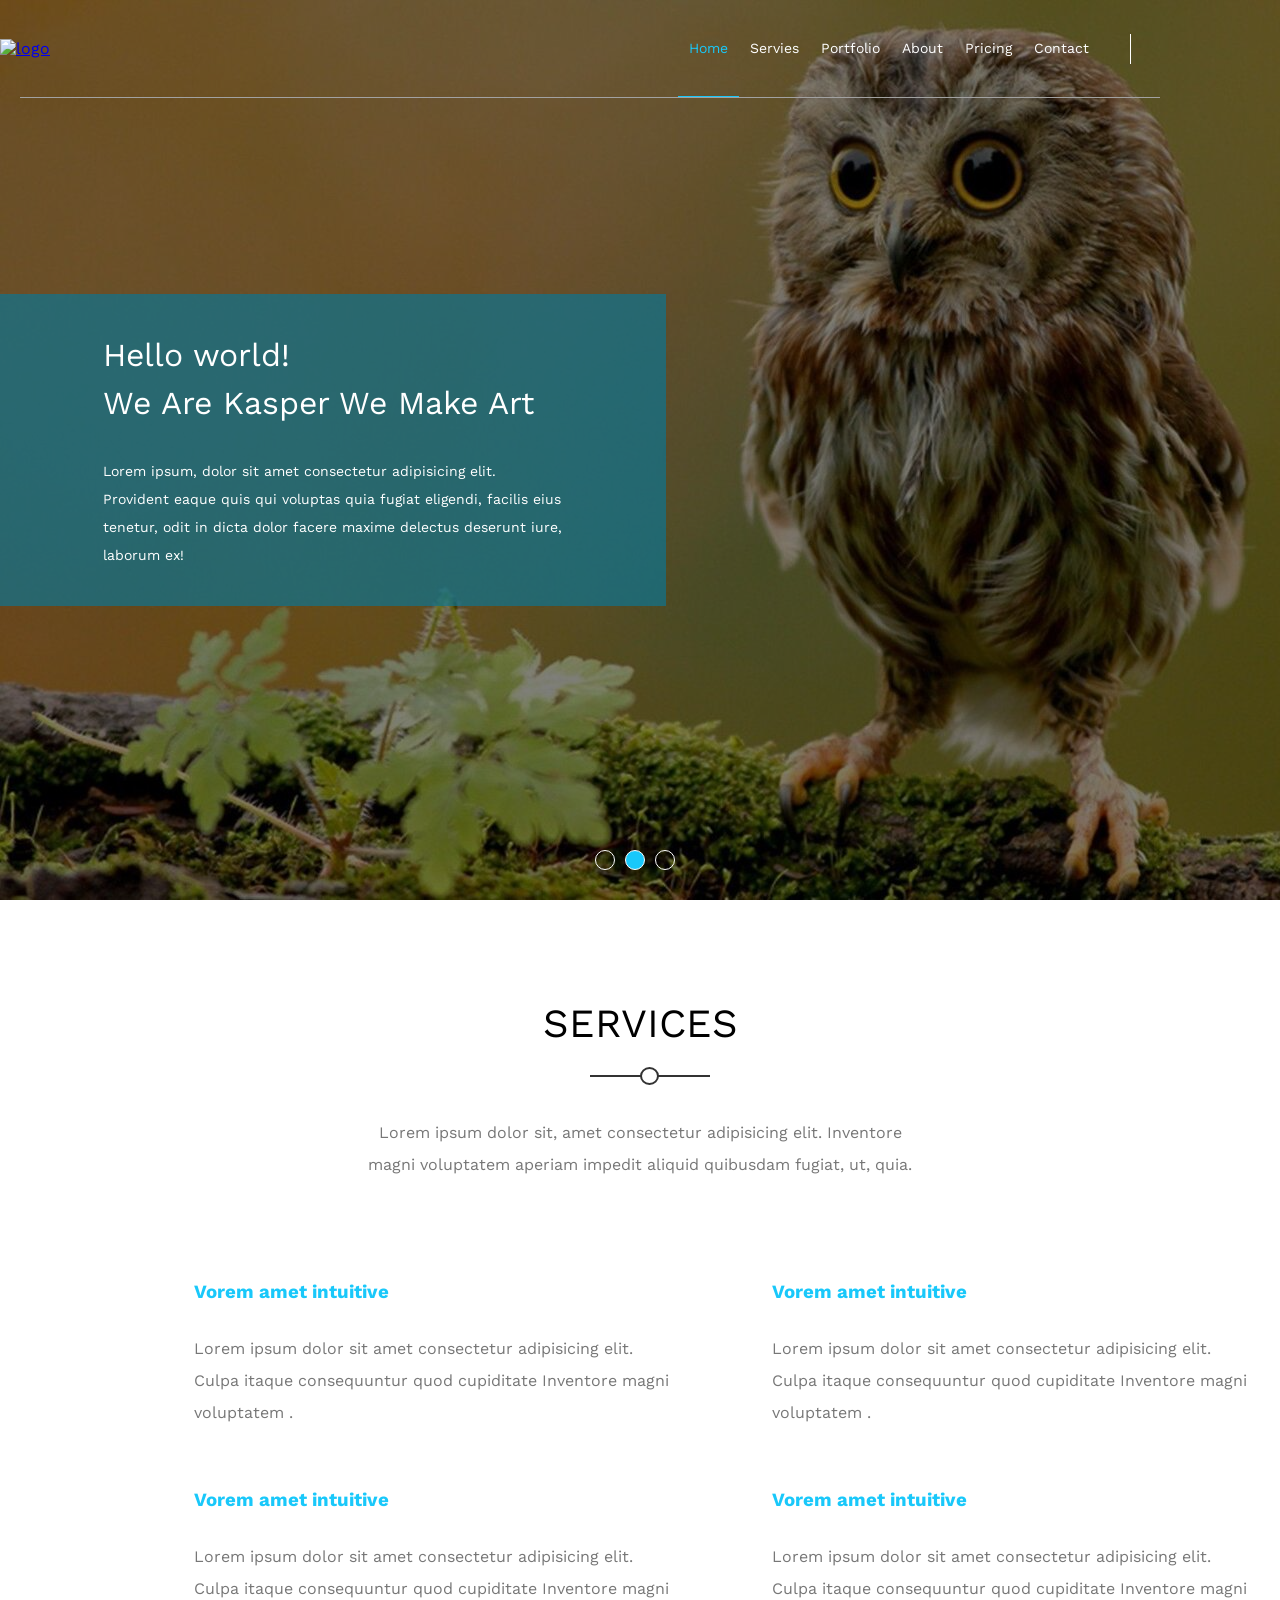
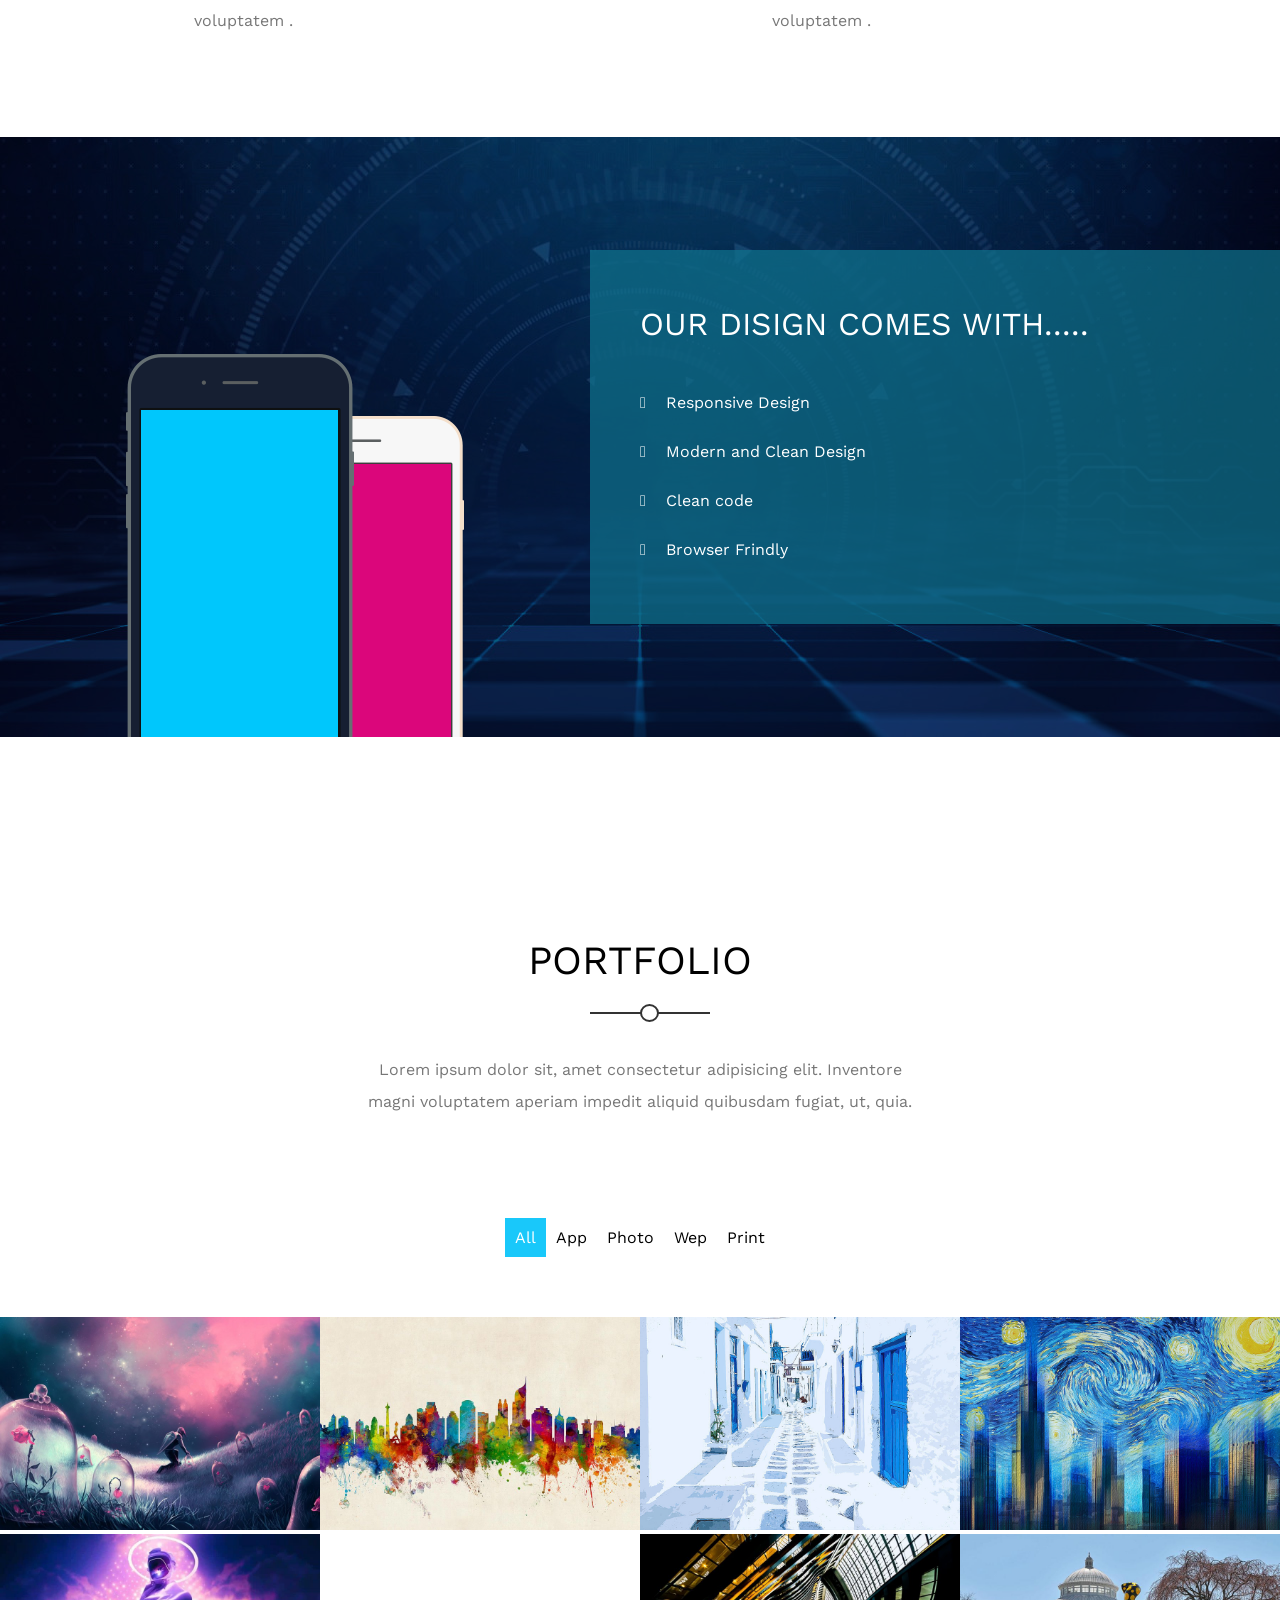
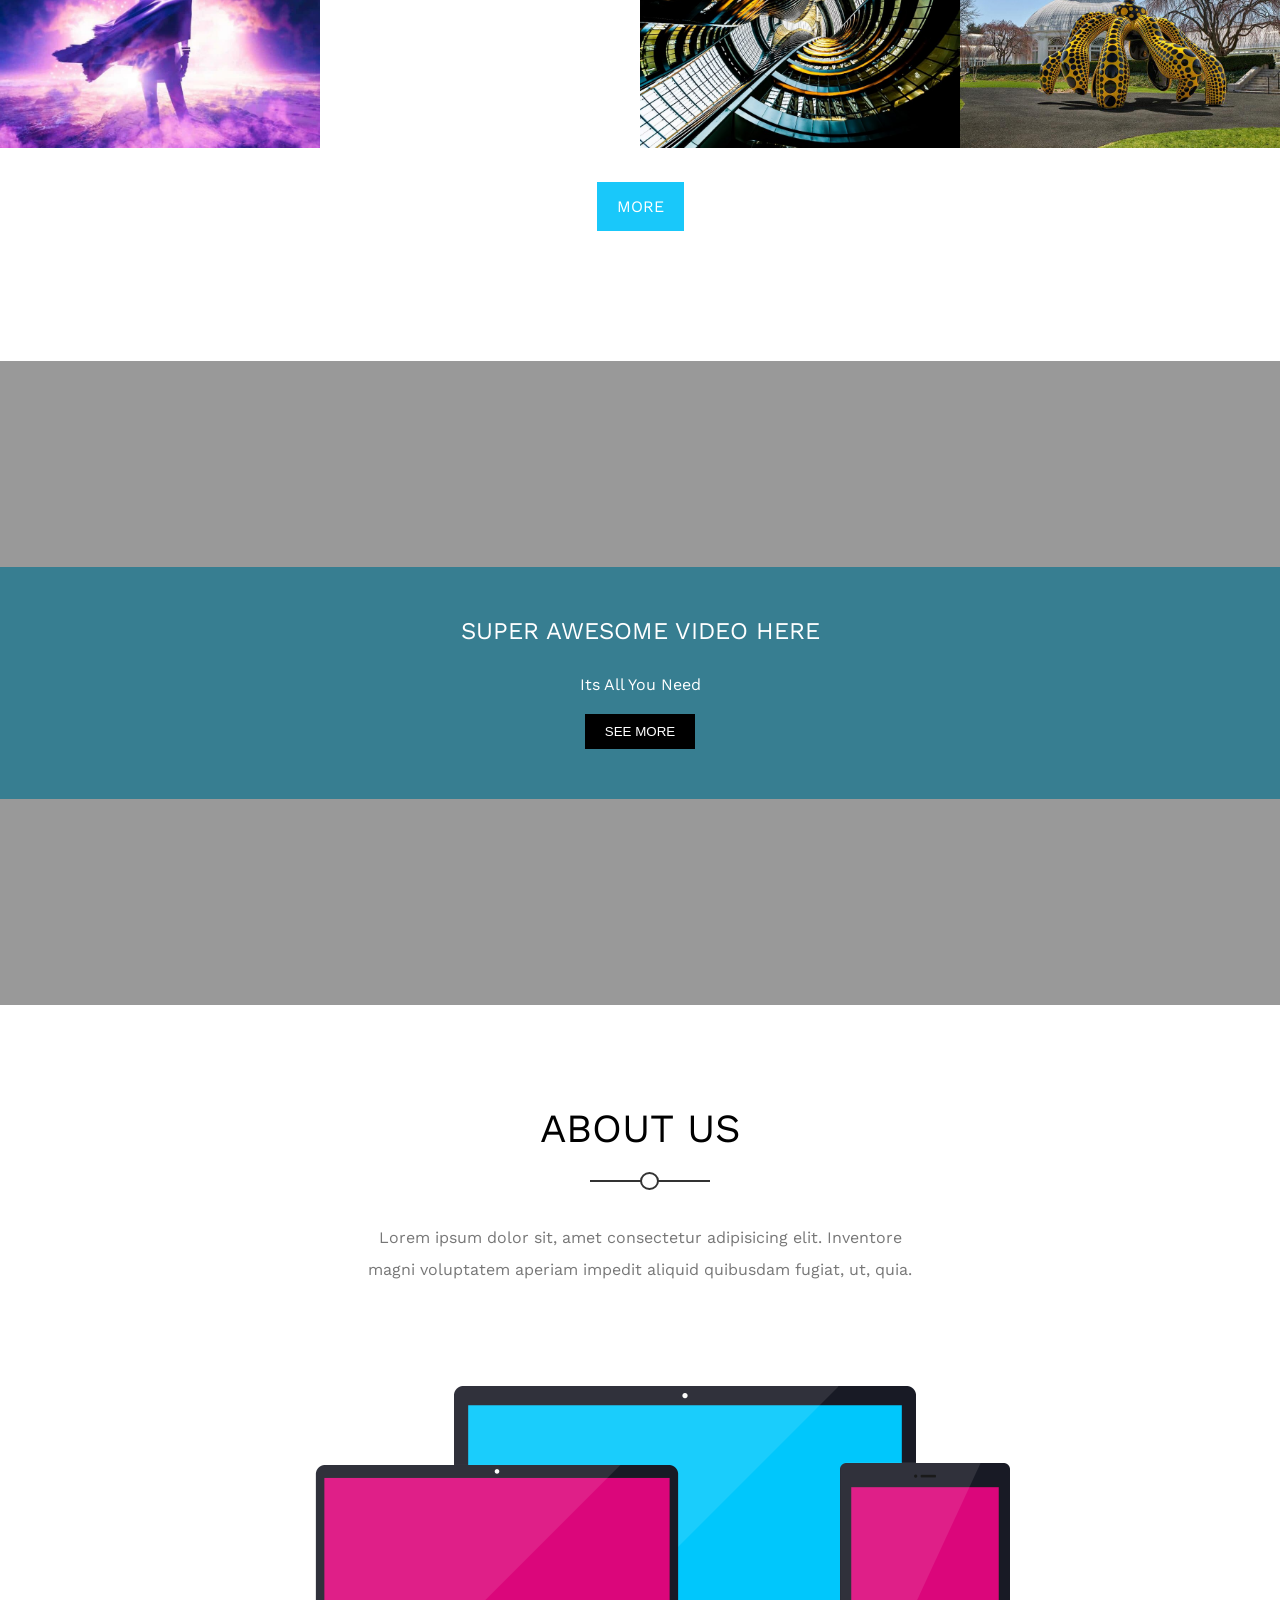
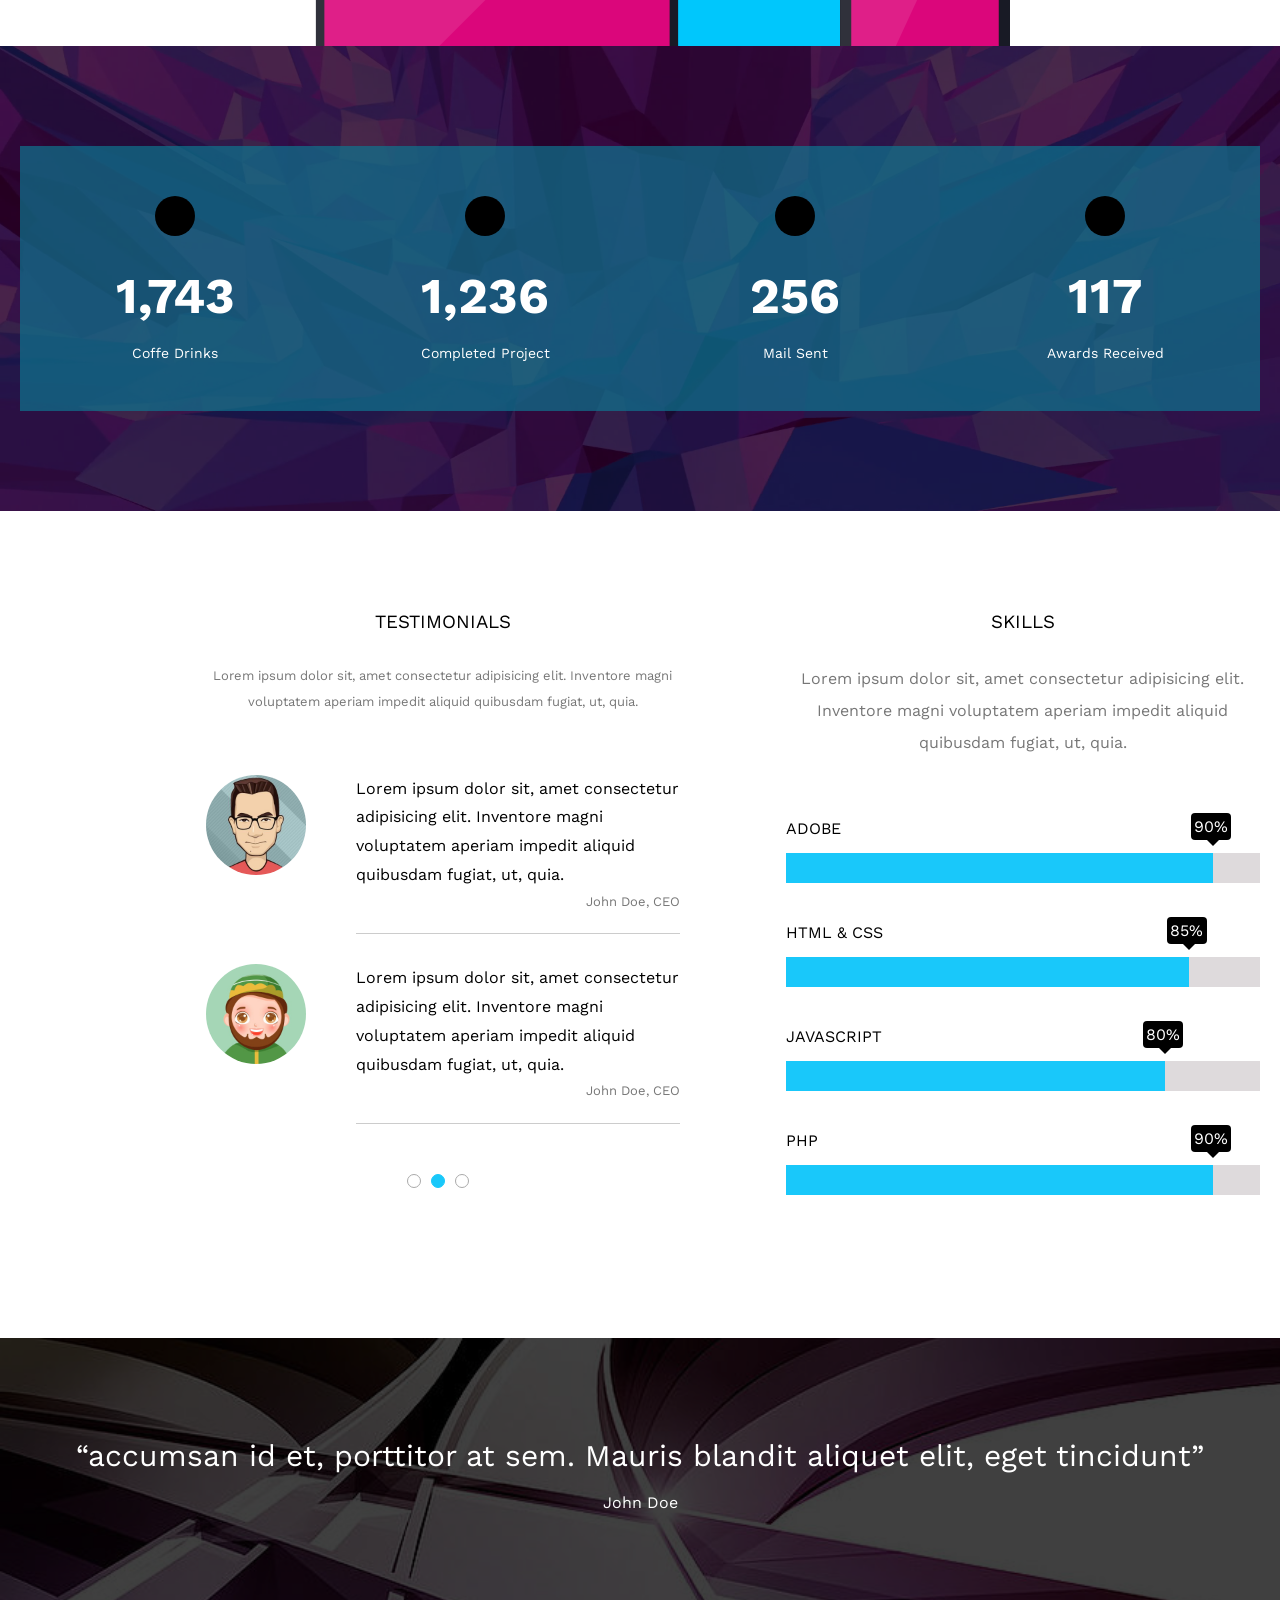
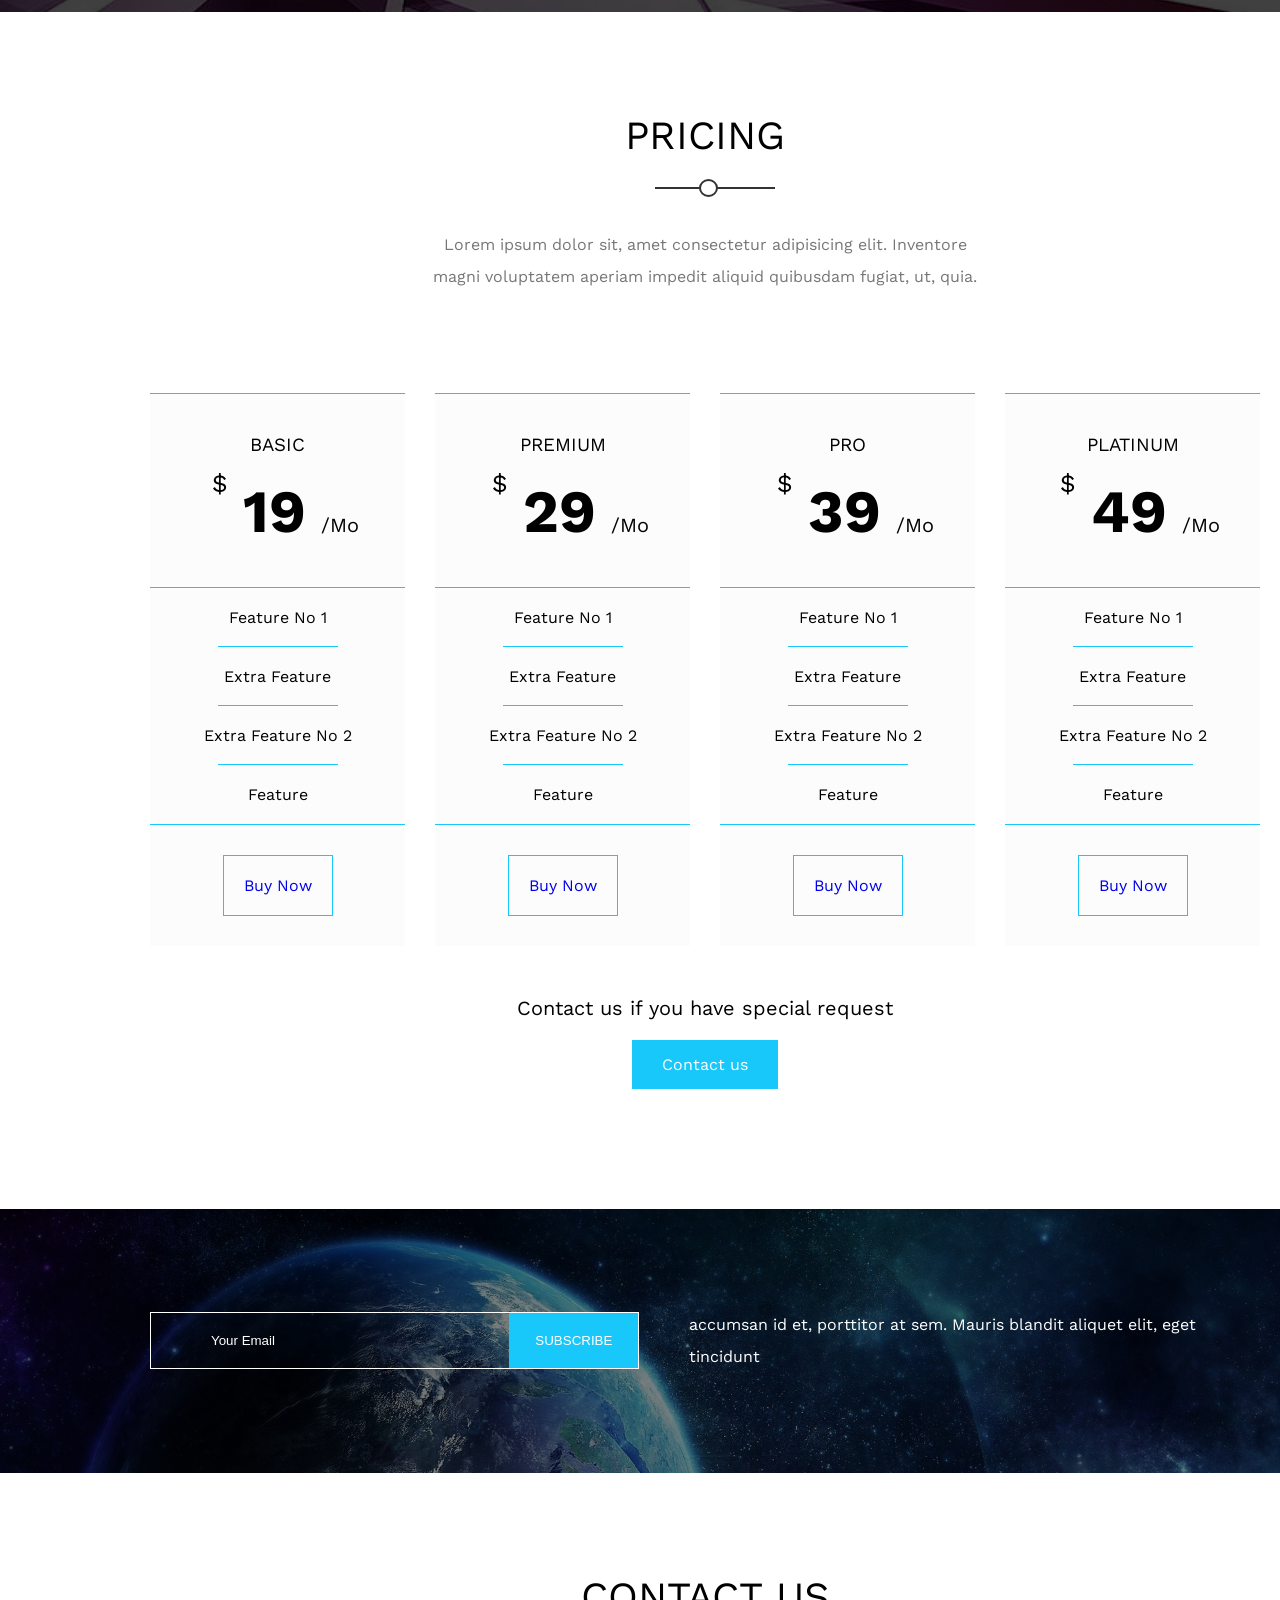
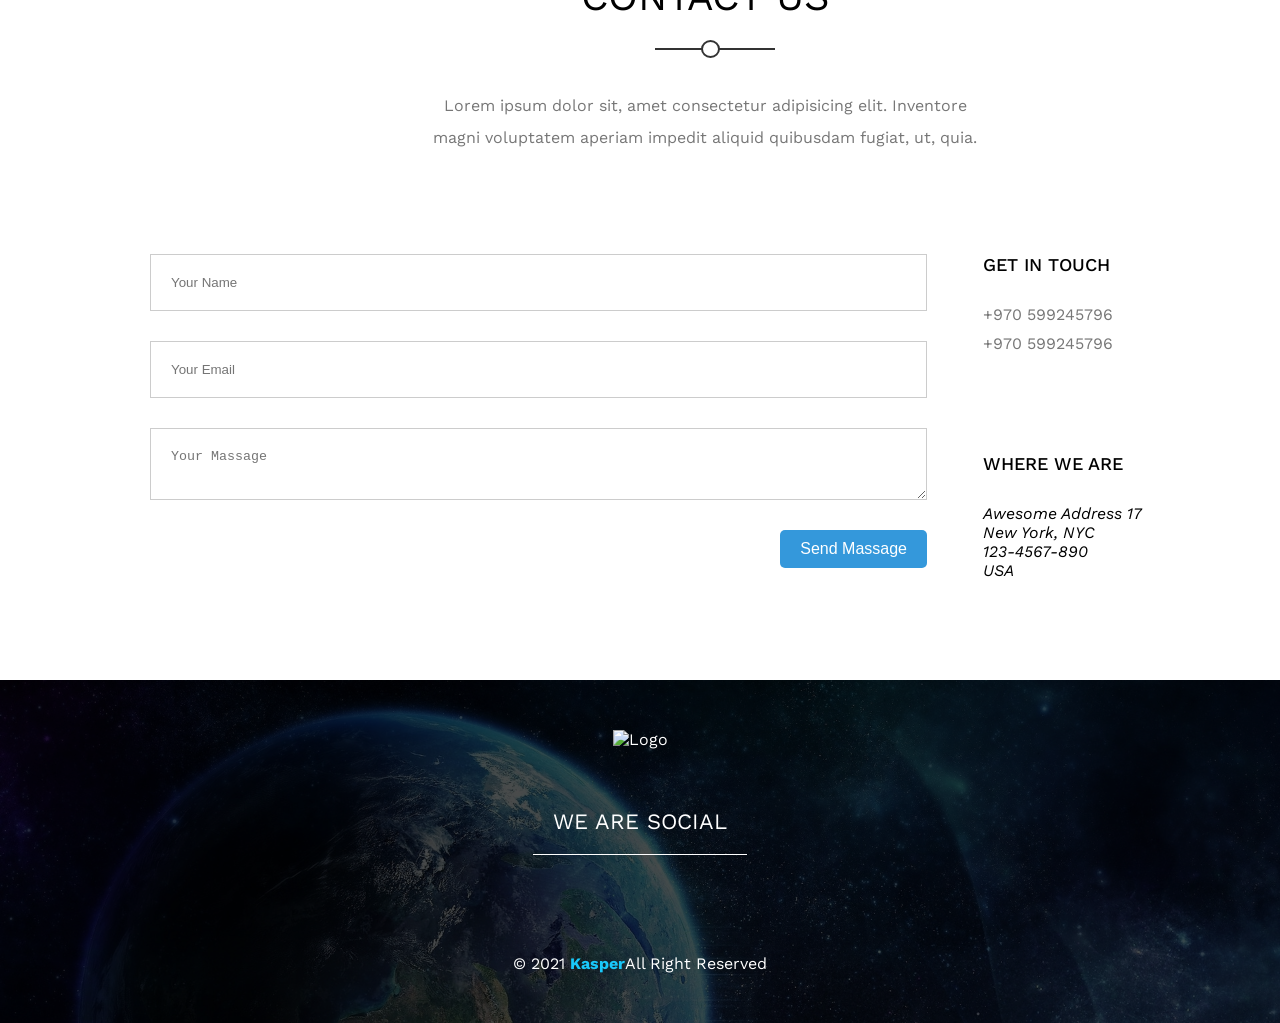
==== index.html @ cfe9b5cb "Add files via upload" ====
<!DOCTYPE html>
<html lang="en">
<head>
    <meta charset="UTF-8">
    <meta name="viewport" content="width=device-width, initial-scale=1.0">
    <title>Kasper | Templet Two</title>
   
    <link rel="stylesheet" href="css/Normalise.css">
    <link rel="stylesheet" href="css/all.min.css.css">
    <link rel="stylesheet" href="Kasper.css">
    <link rel="preconnect" href="https://fonts.googleapis.com">
    <link rel="preconnect" href="https://fonts.gstatic.com" crossorigin>
    <link href="https://fonts.googleapis.com/css2?family=Open+Sans:wght@400;700&family=Work+Sans:ital,wght@0,200;0,500;0,600;0,800;1,200&display=swap" rel="stylesheet">


</head>
<body>
    <header>
        <div class="container">
            <a href="#" class="logo">
                <img src="logo.png" alt="logo" >
            </a>
            <nav>
                <i class="fas fa-bars toggle-menu"></i>
                <ul>
                    <li><a class="active" href="#">Home</a></li>
                    <li><a href="#">Servies</a></li>
                    <li><a href="#">Portfolio</a></li>
                    <li><a href="#">About</a></li>
                    <li><a href="#">Pricing</a></li>
                    <li><a href="#">Contact</a></li>
                </ul>
                <div class="form">
                    <i class="fas fa-search"></i>
                </div>
            </nav>
        </div>
    </header>
    <div class="landing">
        <div class="overlay"></div>
        <div class="text">
            <div class="cont">
                <h2>Hello world! <br>
                    We Are Kasper We Make Art  
                </h2>
                <p>Lorem ipsum, dolor sit amet consectetur adipisicing elit. Provident eaque quis qui voluptas quia fugiat eligendi,
                     facilis eius tenetur, odit in dicta dolor facere maxime delectus deserunt iure, laborum ex!</p>
            </div>
        </div>
        <i class="fa-sharp fa-solid fa-angle-right change-background fa-2x"></i>
        <i class="fa-sharp fa-solid fa-angle-left change-background fa-2x" ></i>
        <ul class="bullets">
            <li></li>
            <li class="active"></li>
            <li></li>
        </ul>
    </div>
    <div class="Services">
        <div class="cont">
            <div class="main-hidden">
                <h2>Services</h2>
                <p>Lorem ipsum dolor sit, amet consectetur adipisicing elit. Inventore magni voluptatem aperiam impedit aliquid quibusdam fugiat, ut, quia.</p>

            </div>
            <div class="Services-cont">
                <div class="box">
                    <i class="fa-sharp fa-solid fa-desktop fa-3x"></i>
                    <div class="text">
                        <h3>Vorem amet intuitive</h3>
                        <p>Lorem ipsum dolor sit amet consectetur adipisicing elit. Culpa itaque consequuntur quod cupiditate Inventore magni voluptatem .
                            </p>
                    </div>
                </div>
                <div class="box">
                    <i class="fa-sharp fa-solid fa-gear fa-3x" ></i>
                    <div class="text">
                        <h3>Vorem amet intuitive</h3>
                        <p>Lorem ipsum dolor sit amet consectetur adipisicing elit. Culpa itaque consequuntur quod cupiditate Inventore magni voluptatem .
                        </p>
                    </div>
                </div>
                <div class="box">
                    <i class="fa-sharp fa-solid fa-ruler fa-3x"></i>
                    <div class="text">
                        <h3>Vorem amet intuitive</h3>
                        <p>
                            Lorem ipsum dolor sit amet consectetur adipisicing elit. Culpa itaque consequuntur quod cupiditate Inventore magni voluptatem . 
                        </p>
                           
                    </div>
                </div>
                <div class="box">
                    <i class="fa-sharp fa-solid fa-camera-retro fa-3x"></i>
                    <div class="text">
                        <h3>Vorem amet intuitive</h3>
                        <p>Lorem ipsum dolor sit amet consectetur adipisicing elit. Culpa itaque consequuntur quod cupiditate Inventore magni voluptatem .
                            </p>
                    </div>
                </div>
            </div>
        </div>
        <div class="disign">
            <div class="imge">
                <img src="mobile.png" alt="">
            </div>
            <div class="text">
                <h2>our disign comes with.....</h2>
                <ul>
                    <li>Responsive Design</li>
                    <li>Modern and Clean Design</li>
                    <li>Clean code</li>
                    <li>Browser Frindly</li>
                </ul>

            </div>
        </div>
    </div>
    <div class="portfolio">
        <div class="cont">
            <div class="main-hidden">
                <h2>portfolio</h2>
                <p>Lorem ipsum dolor sit, amet consectetur adipisicing elit. Inventore magni voluptatem aperiam impedit aliquid quibusdam fugiat, ut, quia.
                </p>

            </div>
            <ul class="shuffle">
                <li class="active">All</li>
                <li>App</li>
                <li>Photo</li>
                <li>Wep</li>
                <li>Print</li>
            </ul>
        </div>
        <div class="imgs-cont">
            <div class="box">
                <img src="shuffle-01.jpg" alt="">
                <div class="caption">
                    <h4>Awesome Image</h4>
                    <p>Photography</p>
                </div>
            </div>
            <div class="box">
                <img src="shuffle-02.jpg" alt="">
                <div class="caption">
                    <h4>Awesome Image</h4>
                    <p>Photography</p>
                </div>
            </div>
            <div class="box">
                <img src="shuffle-03.jpg" alt="">
                <div class="caption">
                    <h4>Awesome Image</h4>
                    <p>Photography</p>
                </div>
            </div>
            <div class="box">
                <img src="shuffle-04.jpg" alt="">
                <div class="caption">
                    <h4>Awesome Image</h4>
                    <p>Photography</p>
                </div>
            </div>
            <div class="box">
                <img src="shuffle-05.jpg" alt="">
                <div class="caption">
                    <h4>Awesome Image</h4>
                    <p>Photography</p>
                </div>
            </div>
            <div class="box">
                <img src="shuffle-06.jpg" alt="">
                <div class="caption">
                    <h4>Awesome Image</h4>
                    <p>Photography</p>
                </div>
            </div>
            <div class="box">
                <img src="shuffle-07.jpg" alt="">
                <div class="caption">
                    <h4>Awesome Image</h4>
                    <p>Photography</p>
                </div>
            </div>
            <div class="box">
                <img src="shuffle-08.jpg" alt="">
                <div class="caption">
                    <h4>Awesome Image</h4>
                    <p>Photography</p>
                </div>
            </div>
        </div>
        <a href="#" class="more">More</a>
    </div>
    <div class="vedio">
        <video autoplay muted loop>
            <source src="awesome-video.mp4" type="video/mp4">
        </video>
        <div class="text">
            <h2>Super Awesome Video Here</h2>
            <p>Its All You Need</p>
            <button>See More</button>
        </div>
    </div>
    <div class="about">
        <div class="cont">
            <div class="main-hidden">
                <h2>about us</h2>
                <p>Lorem ipsum dolor sit, amet consectetur adipisicing elit. Inventore magni voluptatem aperiam impedit aliquid quibusdam fugiat, ut, quia.
                </p>
            </div>
            <img src="about.png" alt="">
        </div>
    </div>
    <div class="stats">
        <div class="cont">
            <div class="box">
                <i class="fas fa-mug-hot"></i>
                <div class="numper">1,743</div>
                <p>Coffe Drinks</p>
            </div>
            <div class="box">
                <i class="far fa-folder"></i>
                <div class="numper">1,236</div>
                <p>Completed Project</p>
            </div>
            <div class="box">
                <i class="far fa-envelope"></i>
                <div class="numper">256</div>
                <p>Mail Sent</p>
            </div>
            
            <div class="box">
                <i class="fas fa-trophy"></i>
                <div class="numper">117</div>
                <p>Awards Received</p>
            </div>
        </div>
    </div>
    <div class="our-Skills">
        <div class="cont">
            <div class="testimonials">
                <h3>Testimonials</h3>
                <p>Lorem ipsum dolor sit, amet consectetur adipisicing elit. Inventore magni voluptatem aperiam impedit aliquid quibusdam fugiat, ut, quia.
                </p>
                <div class="box">
                    <img src="skills-01.jpg" alt="">
                    <div class="text">
                        Lorem ipsum dolor sit, amet consectetur adipisicing elit. Inventore magni voluptatem aperiam impedit aliquid quibusdam fugiat, ut, quia.
                        <p>John Doe, CEO</p>
                    </div>
                </div>
                <div class="box">
                    <img src="skills-02.jpg" alt="">
                    <div class="text">
                        Lorem ipsum dolor sit, amet consectetur adipisicing elit. Inventore magni voluptatem aperiam impedit aliquid quibusdam fugiat, ut, quia.
                        <p>John Doe, CEO</p>
                    </div>
                </div>
                <ul class="bullets">
                    <li></li>
                    <li class="active"></li>
                    <li></li>
                </ul>
            </div> 
            <div class="Skills">
                    <h3>Skills</h3>
                    <p>Lorem ipsum dolor sit, amet consectetur adipisicing elit. Inventore magni voluptatem aperiam impedit aliquid quibusdam fugiat, ut, quia.
                    </p>
                    <div class="prog-holder">
                        <h4>Adobe</h4>
                        <div class="prog">
                            <span style="width: 90%" data-progress="90%"></span>
                        </div>

                    </div>
                    <div class="prog-holder">
                        <h4>Html &amp; Css</h4>
                        <div class="prog">
                            <span style="width: 85%" data-progress="85%"></span>
                        </div>

                    </div>
                    <div class="prog-holder">
                        <h4>JavaScript</h4>
                        <div class="prog">
                            <span style="width: 80%" data-progress="80%"></span>
                        </div>

                    </div>
                    <div class="prog-holder">
                        <h4>Php</h4>
                        <div class="prog">
                            <span style="width: 90%" data-progress="90%"></span>
                        </div>

                    </div>
            </div>
        </div>
    </div>
    <div class="quote">
        <div class="cont">
            <q>accumsan id et, porttitor at sem. Mauris blandit aliquet elit, eget tincidunt</q>
            <span>John Doe</span>
        </div>
    </div>
    <div class="pricing">
        <div class="cont">
            <div class="main-hidden">
                <h2>Pricing</h2>
                <p>Lorem ipsum dolor sit, amet consectetur adipisicing elit. Inventore magni voluptatem aperiam impedit aliquid quibusdam fugiat, ut, quia.
                </p>
            </div>
            <div class="plans">
                <div class="box">
                    <div class="head">
                        <h3>Basic</h3>
                        <span>19</span>
                    </div>
                    <ul>
                        <li>Feature No 1</li>
                        <li>Extra Feature</li>
                        <li>Extra Feature No 2</li>
                        <li>Feature</li>
                    </ul>
                    <div class="foot">
                        <a href="#">Buy Now</a>
                    </div>
                </div>
                <div class="box">
                    <div class="head">
                        <h3>Premium</h3>
                        <span>29</span>
                    </div>
                    <ul>
                        <li>Feature No 1</li>
                        <li>Extra Feature</li>
                        <li>Extra Feature No 2</li>
                        <li>Feature</li>
                    </ul>
                    <div class="foot">
                        <a href="#">Buy Now</a>
                    </div>
                </div>
                <div class="box">
                    <div class="head">
                        <h3>pro</h3>
                        <span>39</span>
                    </div>
                    <ul>
                        <li>Feature No 1</li>
                        <li>Extra Feature</li>
                        <li>Extra Feature No 2</li>
                        <li>Feature</li>
                    </ul>
                    <div class="foot">
                        <a href="#">Buy Now</a>
                    </div>
                </div>
                <div class="box">
                    <div class="head">
                        <h3>Platinum</h3>
                        <span>49</span>
                    </div>
                    <ul>
                        <li>Feature No 1</li>
                        <li>Extra Feature</li>
                        <li>Extra Feature No 2</li>
                        <li>Feature</li>
                    </ul>
                    <div class="foot">
                        <a href="#">Buy Now</a>
                    </div>
                </div>
            </div>
            <p class="cont-text">Contact us if you have special request</p>
            <a href="#" class="cont-link">Contact us </a>
        </div>
    </div>
    <div class="subscribe">
        <div class="cont">
            <form action="">
                <i class="far fa-envelope fa-lg"></i>
                <input type="email" name="email" placeholder="Your Email">
                <input type="submit" value="Subscribe">
            </form>
            <p>accumsan id et, porttitor at sem. Mauris blandit aliquet elit, eget tincidunt</p>
        </div>
    </div>
    <div class="contact">
        <div class="main-hidden">
            <h2>contact us</h2>
            <p>Lorem ipsum dolor sit, amet consectetur adipisicing elit. Inventore magni voluptatem aperiam impedit aliquid quibusdam fugiat, ut, quia.
            </p>
        </div>
     <div class="cont">
        <div class="content">
            <form action="">
                <input class="main-input" type="text" name="name" placeholder="Your Name">
                <input class="main-input" type="email" name="mail" placeholder="Your Email">
                <textarea name="massage"  placeholder="Your Massage" class="main-input"></textarea>
                <input type="submit" value="Send Massage">
            </form>
            <div class="info">
                <h4>Get In Touch</h4>
                <span class="phone">+970 599245796</span>
                <span class="phone">+970 599245796</span>
                <h4>Where We Are</h4>
                <address>
                    Awesome Address 17 <br/> New York, NYC<br />123-4567-890<br />USA
                </address>
            </div>
        </div>
     </div>
    </div>
    <div class="footer">
        <div class="cont">
            <img src="logo.png" alt="Logo">
            <p>We Are social</p>
            <div class="social-icon">
                <i class="fab fa-facebook-f"></i>
                <i class="fab fa-twitter"></i>
                <i class="fas fa-home"></i>
                <i class="fab fa-linkedin"></i>
            </div>
            <p class="copyright">&copy; 2021 <span>Kasper</span>All Right Reserved</p>
        </div>
    </div>
</body>
</html>
---- Kasper.css ----
*{
    -webkit-box-sizing: border-box;
    -moz-box-sizing: border-box;
    box-sizing: border-box;
    padding: 0;
    margin: 0;
}
html{
    scroll-behavior: smooth;

}
body{
    font-family: 'Open Sans', sans-serif;
    font-family: 'Work Sans', sans-serif;
    align-items: center;
   
}
ul{
    list-style: none;
}
.cont{
    padding-left: 20px;
    padding-right: 20px;
    margin-left: auto;
    margin-right: auto;

}
@media(min-width: 768px){
    .container{
        width: 117px;
    }

}
@media(min-width: 992px){
    .container{
        width: 970px;
    }

}
@media(min-width: 1200px){
    .container{
        width: 1170px;
    }

}


header{
    position: absolute;
    left: 0;
    width: 100%;
    z-index: 2;

}
header .container{
    
    display: flex;
    justify-content: space-between;
    align-items: center;
    position: relative;
    min-height: 97px ;

}

header .container::after{
    content: '';
    position: absolute;
    background-color: #a2a2a2;
    bottom: -1px;
    width: calc(100% - 30px);
    left: 20px;
    height: 1px;
}
header nav{
    flex: 1;
    display: flex;
    align-items: center;
    justify-content: end;
}
header nav .toggle-menu{
    color: white;
    font-size: 22px;

}
@media(min-width: 768px){
    header nav .toggle-menu{
        display: none;
    }

}
header nav ul{
    display: flex;

}
@media(max-width: 767px){
    header nav ul{
        display: none;
    }
    header nav .toggle-menu:hover + ul{
        display: flex;
        flex-direction: column;
        position: absolute;
        top: 100%;
        left: 0;
        width: 100%;
        background-color: black;


    }
    header nav .toggle-menu:hover + ul li a{
        padding: 15px;

    }


}
header nav ul li a{
    display: block;
    color: white;
    text-decoration: none;
    font-size: 14px;
    transition: 0.3s;
    padding: 40px 11px;
    
}
header nav ul li a.active,
header nav ul li a:hover{
    color: #19c8fa;
    border-bottom: 1px solid #19c8fa;
}
header nav .form{
    width: 40px;
    height: 30px;
    position: relative;
    margin-left: 30px;
    border-left: 1px solid white;
}
header nav .form i{
    color: white;
    position: absolute;
    font-size: 20px;
    top: 40%;
    transform: translateY(-50%);
    right: 0;

}
.landing{
    min-height: 100vh;
    background-color: #1f2021;
    background-image: url(hhhhh.jpg);
    background-size: cover;
    position: relative;
}
.landing .overlay{
    position: absolute;
    left: 0;
    top: 0;
    width: 100%;
    height: 100%;
    background-color: rgb(0 0 0 / 50%);

}
.landing .text{
    position: absolute;
    left: 0;
    top: 50%;
    transform: translatey(-50%);
    width: 52%;
    padding: 37px;
    background-color: rgb(15 116 143 / 70%);
    color: white;
   display: flex;
    justify-content: flex-end;

}
@media(max-width: 767px){
    .landing .text{
        width: 100%;
    }

.landing .text .cont{
    max-width: 100%;
}
}
.landing .text .cont{
    max-width: 500px;
}

.landing .text .cont h2{
    font-size: 32px;
    font-weight: normal;
    line-height: 1.5;
    margin-bottom: 30px;

}
.landing .text .cont p{
    font-size: 14px;
    line-height: 2;
    
}
.landing .change-background{
    position: absolute;
    top: 50%;
    transform: translatey(-50%);
    color: white;
    
}
.landing .fa-angle-left{
    left: 30px;

}
.landing .fa-angle-right{
    right: 30px;

}
.landing .bullets{
    position: absolute;
    left: 50%;
    transform: translateX(-50%);
    bottom: 30px;
    display: flex;

}
.landing .bullets li{
    width: 20px;
    height: 20px;
    border: 1px solid white;
    border-radius: 50%;
    margin-right: 10px;
    
}
.landing .bullets li.active{
    background-color: #19c8fa;
    
}
.main-hidden{
    text-align: center;
}
.main-hidden h2{
    font-weight: normal;
    font-size: 40px;
    position: relative;
    margin-bottom: 70px;
    text-transform: uppercase;

}
.main-hidden h2::before{
    content: '';
    position: absolute;
    left: 50%;
    transform: translateX(-50px);
    height: 2px;
    background-color: #333;
    bottom: -30px;
    width: 120px;
}


.main-hidden h2::after{
    content: '';
    position: absolute;
    left: 54%;
    transform: translateX(-50px);
    width: 15px;
    height: 14px;
    border-radius: 50%;
    border: 2px solid #333;
    bottom: -38px;
    background-color: white;
}
.main-hidden p{

        width: 550px;
    margin: 0 auto 100px;
    max-width: 100%;
    line-height: 2;
    color: #777;
}
.Services{
    padding-top: 100px;
    padding-bottom: 100px;
}
@media(min-width: 768px){
    .Services .Services-cont{
        display: grid;
        grid-template-columns: repeat(auto-fill, minmax(450px, 1fr));
        grid-column-gap:40px;
        grid-row-gap: 60px;

    }


}
.Services .box{
    display: flex;
}
@media(max-width: 767px){
    .Services .box{
        display: flex;
        flex-direction: column;
        text-align: center;
        margin-bottom: 40px;
    }
    .Services .box i{
        margin: 0 0 30px;
    }

}
.Services .box i{
    margin-right: 50px;
    
}
.Services .box h3{
    margin-bottom: 30px;
    color: #19c8fa;
    
}
.Services .box p{
    line-height: 2;
    color: #777;
    
}
.Services-cont{
    margin-left: 10%;
}





.disign{
    padding-top: 100px;
    padding-bottom: 100px;
    height: 600px;
    position: relative;
    background-image: url(design-features.jpg);
    background-size: cover;
    display: flex;
    align-items: center;
    overflow: hidden;
    margin-top: 100px;

}
.disign::before{
    content: '';
    position: absolute;
    left: 0;
    top: 0;
    width: 100%;
    height: 100%;
    background-color: rgb(0 0 0 / 50%);

}
.disign .imge,
.disign .text {
    position: relative;
    z-index: 2;
    flex: 1;

}
.disign .imge{
  text-align: center;
}
@media(max-width: 767px){
    .disign .imge{
        display: none;
    }
}
.disign .imge img{
    position: relative;
    bottom: -150px;
}
.disign .text{
    color: white;
    padding:50px ;
    background-color: rgb(15 116 143 / 70%);
} 
.disign .text h2{
    font-size: 32px;
    font-weight: normal;
    line-height: 1.5;
    margin-bottom: 30px;
    text-transform: uppercase;
}
.disign .text ul li{
padding: 15px 0;
}
.disign .text ul li::before{
   font-family: "Font Awesome 5 Free";
   content: '\e163';
   font-weight: 900;
   margin-right: 20px;


}



.portfolio{
    padding-top: 100px;
    padding-bottom: 100px;
}
.portfolio .shuffle{
    display: flex;
    justify-content: center;

}

.portfolio .shuffle li{
    padding: 10px;
}
.portfolio .shuffle li.active{
    background-color: #19c8fa;
    color: white;
}

.portfolio .imgs-cont{
    display: flex;
    flex-wrap: wrap;
    margin-top: 60px;

}
.portfolio .imgs-cont .box{
    position: relative;
    overflow: hidden;
}
.portfolio .imgs-cont .box:hover .caption{
    bottom: 0;

}
.portfolio .imgs-cont .box:hover img{
    transform: rotate(3deg) scale(1.1);
    
}

@media (min-width: 768px) {
    .portfolio .imgs-cont .box{
        flex-basis: 50%;
    }
    
}
@media (min-width: 1199px) {
    .portfolio .imgs-cont .box{
        flex-basis: 25%;
    }
}
.portfolio .imgs-cont .box img{
    max-width: 100%;
    transition: 0.3s;
}

.portfolio .imgs-cont .box  .caption{
position: absolute;
left: 0;
padding: 20px;
background-color: white;
    width: 100%;
    transition: 0.3s;
    bottom: -100%;
}

.portfolio .imgs-cont .box  .caption h4{
    font-weight: normal;
    margin-bottom: 10px;

}
.portfolio .imgs-cont .box  .caption p{
   color: #19c8fa;
    
}
.portfolio .more{
    background-color: #19c8fa;
    color: white;
    padding: 15px 20px;
    display: block;
    width: fit-content;
    margin: 30px auto;
    text-decoration: none;
    text-transform: uppercase;
}
.vedio{
position: relative;
}
.vedio::before{
    content: '';
    position: absolute;
    left: 0;
    top: 0;
    width: 100%;
    height: 100%;
    background-color: rgb(0 0 0 / 40%);

}
.vedio video{
width: 100%;

}
.vedio .text{
width: 100%;
position: absolute;
top: 50%;
transform: translateY(-50%);
padding: 50px;
background-color: rgb(15 116 143 / 70%);
color: white;
text-align: center;
}
.vedio .text h2{
    margin: 0 0 30px;
    text-transform: uppercase;
    font-weight: normal;
}
.vedio .text p{
    margin-bottom: 20px;
}
.vedio .text button{
    background-color: black;
    color:white;
    padding: 10px 20px;
    border: none;
    text-transform: uppercase;
    
}
.about{
    padding-top: 100px;
    overflow: hidden;
    text-align: center;

}
.about img{
    position: relative;
    bottom: -120px;
    margin-top: -120px;
    max-width: 100%;
}
@media(max-width: 767px){
    .about img{
       
        bottom: -60px;
        margin-top: -60px;
   
    }
}
.stats{
    
    padding-top: 100px;
    padding-bottom: 100px;
    text-align: center;
    background-image: url(stats.png);
    background-size: cover;
    position: relative;
}
.stats::before{
    content: '';
    position: absolute;
    left: 0;
    top: 0;
    width: 100%;
    height: 100%;
    background-color: rgb(0 0 0 / 70%);
}
.stats .cont{
position: relative;
display: flex;
flex-wrap: wrap;
color: white;
}
.stats .cont .box{
    color: white;
    padding: 50px;
    background-color: rgb(15 116 143 / 70%) ;
}
@media(max-width: 767px){
    .stats .cont .box{
        flex-basis: 100%;
    }
}
@media(min-width: 767px){
    .stats .cont .box{
        flex-basis: 50%;
    }
}
@media(min-width: 992px){
    .stats .cont .box{
        flex-basis: 25%;
    }
}
.stats .cont .box i{
 width: 40px;
 height: 40px;
 display: flex;
 background-color: black;
 justify-content: center;
 align-items: center;
 border-radius: 50%;
 margin: 0 auto 30px;
}
.stats .cont .box .numper{
font-size: 50px;
font-weight: bold;
margin: 0 0 20px;
}
.stats .cont .box p{
font-size: 14px;
}
.our-Skills{
    padding-top: 100px;
    padding-bottom: 100px;
    margin-left: 5%;
}
.our-Skills .cont{
display: flex;
margin-left: 10%;
justify-content: space-between;
flex-wrap: wrap;
}
@media(min-width: 992px){
    .our-Skills .cont > div{
        flex-basis: 45%;
    }
}
.our-Skills .cont > div > h3{
margin: 0 0 30px;
font-weight: normal;
text-align: center;
text-transform: uppercase;
}
.our-Skills .cont > div > p{
    color: #777;
    line-height: 2;
    text-align: center;
    margin-bottom: 60px;

}
.our-Skills .testimonials .box{
    display: flex;
    margin-bottom: 30px;
}
.our-Skills .testimonials .box img{
    width: 100px;
    height: 100px;
    border-radius: 50%;
    margin-right: 50px;

}
@media(max-width:767px){
    .our-Skills .testimonials .box{
    flex-direction: column;
    text-align: center;

    }
    .our-Skills .testimonials .box img{
    margin: 0 auto 20px;
    }
}
.our-Skills .testimonials .text{
    line-height: 1.8;
    border-bottom: 1px solid #ccc;

}
.our-Skills .testimonials p{
    color: #777;
    text-align: right;
    font-size: 10px;
    margin-bottom: 20px;
    font-size: 13px;
}
.our-Skills .testimonials .bullets{
    display: flex;
    justify-content: center;
    margin-top: 50px;
    margin-bottom: 50px;
}
.our-Skills .testimonials .bullets li{
    width: 14px;
    height: 14px;
    border: 1px solid #aaa;
    border-radius: 50%;
    margin-right: 10px;

}
.our-Skills .testimonials .bullets li.active{
  background-color: #19c8fa;
  border-color: #19c8fa;
}
.our-Skills .Skills .prog-holder{
  margin-bottom: 40px;
}
.our-Skills .Skills .prog-holder h4{
    margin-bottom: 15px;
    font-weight: normal;
    text-transform: uppercase;
}
.our-Skills .Skills .prog-holder .prog{
    background-color: #dedadc;
    height: 30px;
}
.our-Skills .Skills .prog-holder .prog span{
    display: block;
    background-color: #19c8fa;
    height: 100%;
    position: relative;
}

.our-Skills .Skills .prog-holder .prog span::before{
    content: attr(data-progress);
    position: absolute;
    background-color: black;
    color: white;
    top: -40px;
    right: -18px;
    padding: 4px 0;
    width: 40px;
    text-align: center;
    border-radius: 4px;

}
.our-Skills .Skills .prog-holder .prog span::after{
    content: '';
    position: absolute;
    border-style: solid;
    border-width: 8px;
    border-color: black transparent transparent;
    right: -8px;
    top: -15px;
}
.quote{
    padding-top: 100px;
    padding-bottom: 100px;
    background-image: url(quote.jpg);
    background-size: cover;
    position: relative;
    text-align: center;
    color: white;
}
.quote::before{
    content: '';
    position: absolute;
    left: 0;
    top: 0;
    width: 100%;
    height: 100%;
    background-color: rgb(0 0 0 / 75%);
}
.quote .cont{
    position: relative;

}
.quote q{
    font-size: 30px;
    margin-bottom: 20px;
    display: block;
}   




.pricing{
    padding-top: 100px;
    padding-bottom: 100px;
    margin-left: 130px;
}
.pricing .plans{
    display: grid;
    grid-template-columns: repeat(auto-fill, minmax(250px, 1fr));
    gap: 30px;

}
.pricing .plans .box{
    background-color: #fcfcfc;
    text-align: center;
}
.pricing .plans .box .head{
    padding: 40px 20px;
    border-top: 1px solid #19c8fa;
    border-bottom: 1px solid #19c8fa;
}
.pricing .plans .box .head h3{
    font-weight: normal;
    margin-bottom: 20px;
    text-transform: uppercase;
}
.pricing .plans .box .head span{
    font-size: 60px;
    font-weight: bold;
    position: relative;
}
.pricing .plans .box .head span::before{
   content: '$';
   font-size: 25px;
   position: relative;
   top: -40px;
   margin-right: 15px;
   font-weight: normal;
}
.pricing .plans .box .head span::after{
    content: '/Mo';
    font-size: 20px;
    position: relative;
    right: -15px;
    font-weight: normal;

 }
 .pricing .plans .box ul{
    border-bottom: 1px solid #19c8fa;
 }
 .pricing .plans .box ul li{
    padding: 20px;
    position: relative;
 }
 
 .pricing .plans .box ul li:not(:last-child)::after{
    content: '';
    width: 120px;
    height: 1px;
    background-color: #19c8fa;
    position: absolute;
    left: 50%;
    transform: translateX(-50%);
    bottom: 0;
 }

.pricing .plans .box .foot a{
    display: block;
    padding: 20px 20px;
    text-decoration: none;
    border: 1px solid #19c8fa;
    width: fit-content;
    margin: 30px auto;
}

.cont-text{
    text-align: center;
    margin: 50px 0 20px;
    font-size: 20px;

}
.cont-link{
    display: block;
    width: fit-content;
    margin: 20px auto;
    background-color: #19c8fa;
    color: white;
    padding: 15px 30px;
    text-decoration: none;
}


.subscribe{
    padding-top: 100px;
    padding-bottom: 100px;
    background-image: url(subscribe.jpg);
    background-size: cover;
    position: relative;
    color: white;
}
.subscribe::before{
    content: '';
    position: absolute;
    left: 0;
    top: 0;
    width: 100%;
    height: 100%;
    background-color: rgb(0 0 0 / 50%);
}
.subscribe .cont{
    position: relative;
    display: flex;
    align-items: center;
    margin-left: 130px;
}
@media(max-width:991px){
    .subscribe .cont{
        flex-direction: column;
    }
}
.subscribe form{
   display: flex;
   position: relative;
   width: 500px;
   max-width: 100%;
}
.subscribe form i{
 position: absolute;
 top: 50%;
 transform: translateY(-50%);
 left: 25px;
}
.subscribe form input[type="email"]{
  border: 1px solid white;
  border-right: none;
  background: none;
  padding: 20px 20px 20px 60px;
  caret-color: #19c8fa;
  width: calc(100% - 130px);
}
.subscribe form input[type="submit"]{
  width: 130px;
  background-color: #19c8fa;
  color: white;
  padding: 10px 20px;
  border: 1px solid white;
  border-left: none;
  text-transform: uppercase;
}
.subscribe form ::placeholder{
    color: white;
}
.subscribe p{
  line-height: 2;
  margin-left: 50px;
}
@media(max-width: 991px){
    .subscribe p{
    margin: 30px 0 0;
   }
}

.contact{
    margin-left: 130px;
    padding-top: 100px;
    padding-bottom: 100px;
} 
.contact .content{
    display: flex;
    justify-content: space-between;
}
@media(max-width: 767px){
    .contact .content{
        flex-direction: column;
    }
}
.contact .cont form{
 flex-basis: 70%;
}
.contact .content  form .main-input{
    padding: 20px;
    display: block;
    border: 1px solid #ccc;
    margin-bottom: 30px;
    width: 100%;
}
.contact .content  form .main-input:focus{
    outline: none;
}
.contact .content  form textarea .main-input{
    height: 200px;
}
  .contact .content form input[type="submit"]{
    background-color: #3498db; /* لون خلفية الزر */
    border: none; /* إزالة حدود الزر */
    color: #fff; /* لون النص */
    padding: 10px 20px; /* تباعد النص داخل الزر */
    border-radius: 5px; /* زوايا مستديرة */
    cursor: pointer; /* مؤشر الفأرة يتغير إلى يد عند التحويل */
    font-size: 16px; /* حجم الخط */
    margin-left: auto;
    cursor: pointer;
    display: flex;
}
.contact .content .info{
    flex-basis: 25%;
}
.contact .content .info h4{
    text-transform: uppercase;
    margin-bottom: 30px;
    font-weight: 500;
    font-size: 18px;
}
.contact .content .info .phone{
    display: block;
    color: #777;
    margin-bottom: 10px;
}
.contact .content .info h4:nth-of-type(2){ 
    margin-top: 100px;
}
.contact .content .info .address{
    color: #777;
    line-height: 2;
    
}
.footer{
    padding-top: 50px;
    padding-bottom: 50px;
    background-image: url(subscribe.jpg);
    background-size: cover;
    position: relative;
    color: white;
    text-align: center;
}
.footer::before{
    content: '';
    position: absolute;
    left: 0;
    top: 0;
    width: 100%;
    height: 100%;
    background-color: rgb(0 0 0 / 70%);
}
.footer .cont{
    position: relative;  
}
.footer img{
    margin-bottom: 20px;
}
.footer p:not(.copyright){
    text-transform: uppercase;
    padding: 20px;
    border-bottom: 1px solid white;
    font-size: 22px;
    width: fit-content;
    margin: 20px auto;
}
.footer .social-icon i{
    padding: 10px 15px;
}
.footer .copyright{
    margin-top: 60px;
}
.footer .copyright span{
    font-weight: bold;
    color: #19c8fa;
}
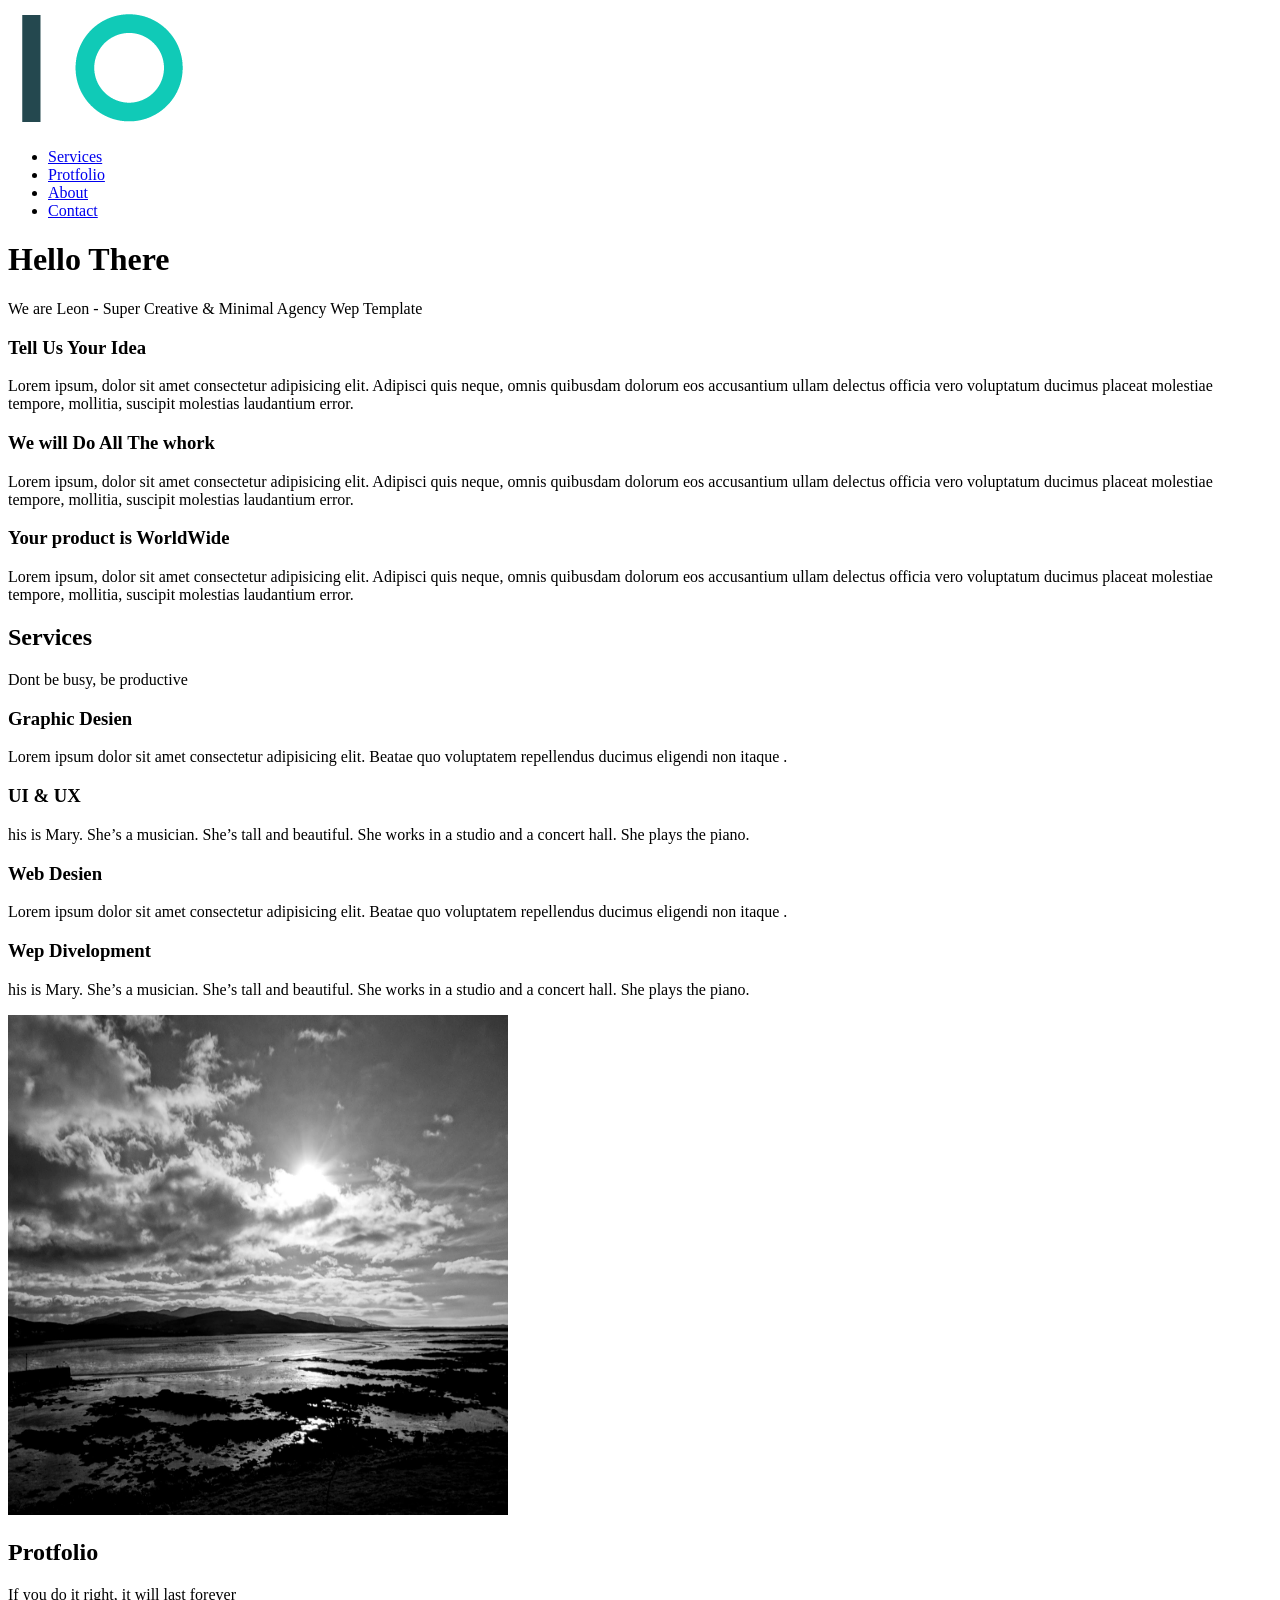
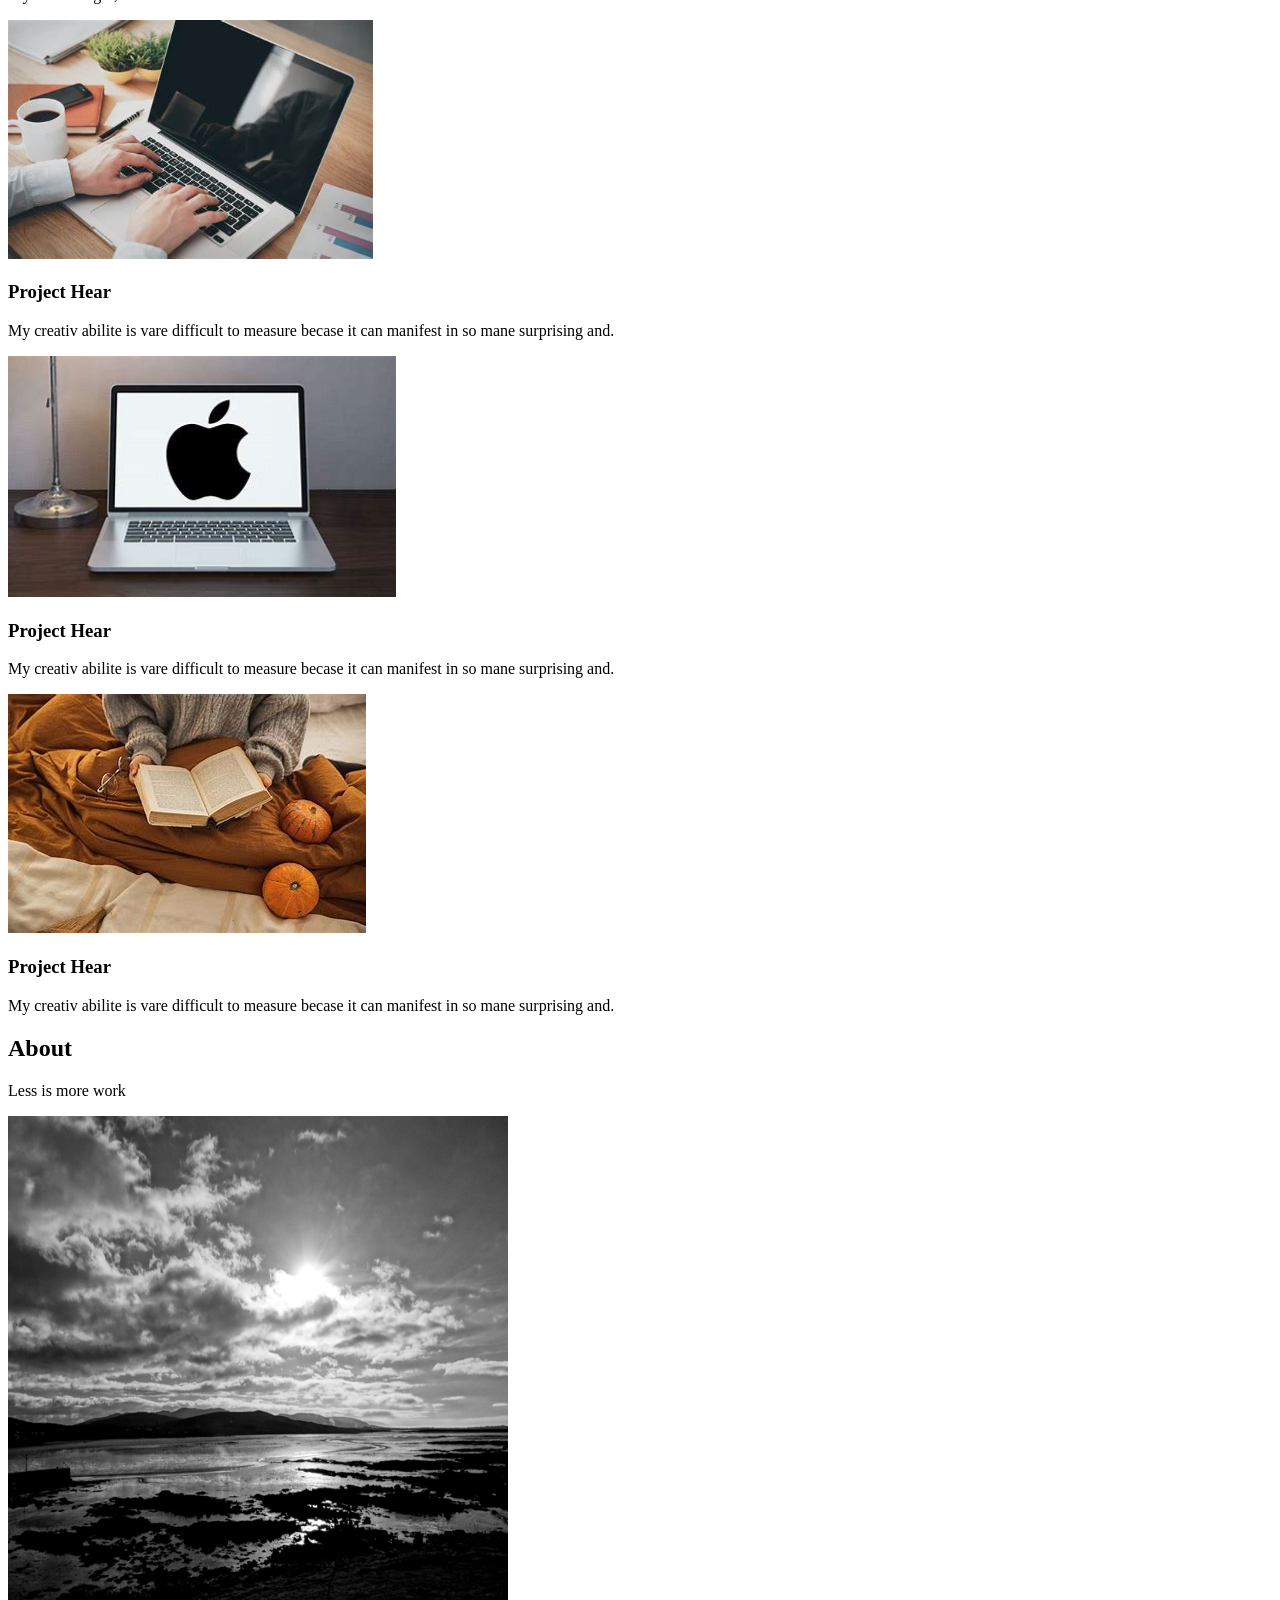
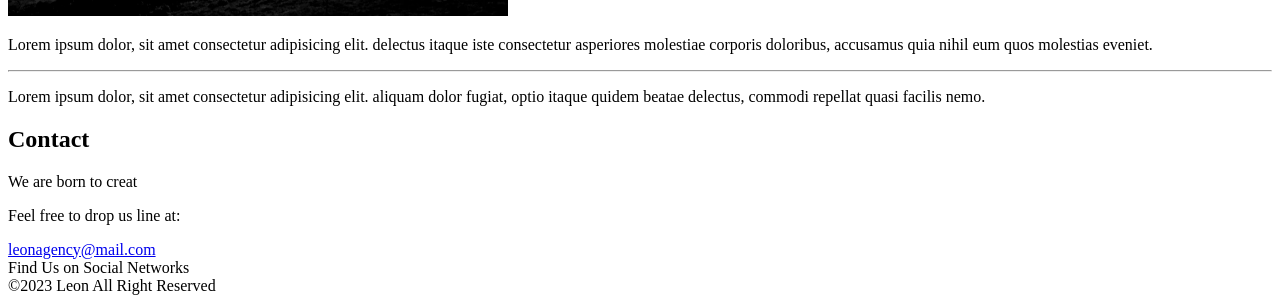
==== commit e3518ea1: "Add files via upload" ====
--- a/index.html
+++ b/index.html
@@ -3,427 +3,188 @@
 <head>
     <meta charset="UTF-8">
     <meta name="viewport" content="width=device-width, initial-scale=1.0">
-    <title>Kasper | Templet Two</title>
-   
+    <title>Templet one</title>
+    <link rel="stylesheet" href="css/leon.css">
     <link rel="stylesheet" href="css/Normalise.css">
-    <link rel="stylesheet" href="css/all.min.css.css">
-    <link rel="stylesheet" href="Kasper.css">
     <link rel="preconnect" href="https://fonts.googleapis.com">
-    <link rel="preconnect" href="https://fonts.gstatic.com" crossorigin>
-    <link href="https://fonts.googleapis.com/css2?family=Open+Sans:wght@400;700&family=Work+Sans:ital,wght@0,200;0,500;0,600;0,800;1,200&display=swap" rel="stylesheet">
+<link rel="preconnect" href="https://fonts.gstatic.com" crossorigin>
+<link href="https://fonts.googleapis.com/css2?family=Work+Sans:ital,wght@0,200;0,500;0,600;0,800;1,200&display=swap" rel="stylesheet">
+<link rel="stylesheet" href="css/all.min.css.css">
+</head>
+<body>
+<div class="header">
+    <div class="cont">
+        <img class="logo" src="logo.png" alt="">
+        <div class="links">
+            <span class="icon">
+                <span></span>
+                <span></span>
+                <span></span>
+
+            </span>
+            <ul>
+                <li><a href="#services">Services</a></li>
+                <li><a href="#protfolio">Protfolio</a></li>
+                <li><a href="#aAbout">About</a></li>
+                <li><a href="#contact">Contact</a></li>
+            </ul>
+
+        </div>
+    </div>
+</div>
+<div class="landing">
+    <div class="intro-text">
+        <h1>Hello There</h1>
+        <p>We are Leon - Super Creative & Minimal Agency Wep Template</p>
+    </div>
+</div>
 
 
-</head>
-<body>
-    <header>
-        <div class="container">
-            <a href="#" class="logo">
-                <img src="logo.png" alt="logo" >
-            </a>
-            <nav>
-                <i class="fas fa-bars toggle-menu"></i>
-                <ul>
-                    <li><a class="active" href="#">Home</a></li>
-                    <li><a href="#">Servies</a></li>
-                    <li><a href="#">Portfolio</a></li>
-                    <li><a href="#">About</a></li>
-                    <li><a href="#">Pricing</a></li>
-                    <li><a href="#">Contact</a></li>
-                </ul>
-                <div class="form">
-                    <i class="fas fa-search"></i>
-                </div>
-            </nav>
+<div class="features">
+    <div class="cont">
+        <div class="feat">
+            <i class="fa-sharp fa-solid fa-wand-magic-sparkles"></i>
+            <h3>Tell Us Your Idea</h3>
+            <p>Lorem ipsum, dolor sit amet consectetur adipisicing elit. Adipisci quis neque, omnis quibusdam dolorum eos accusantium ullam delectus officia vero voluptatum ducimus placeat molestiae tempore, mollitia, suscipit molestias laudantium error.</p>
         </div>
-    </header>
-    <div class="landing">
-        <div class="overlay"></div>
-        <div class="text">
-            <div class="cont">
-                <h2>Hello world! <br>
-                    We Are Kasper We Make Art  
-                </h2>
-                <p>Lorem ipsum, dolor sit amet consectetur adipisicing elit. Provident eaque quis qui voluptas quia fugiat eligendi,
-                     facilis eius tenetur, odit in dicta dolor facere maxime delectus deserunt iure, laborum ex!</p>
-            </div>
+
+        <div class="feat">
+            <i class="fa-sharp fa-solid fa-gem"></i>
+            <h3>We will Do All The whork</h3>
+            <p>Lorem ipsum, dolor sit amet consectetur adipisicing elit. Adipisci quis neque, omnis quibusdam dolorum eos accusantium ullam delectus officia vero voluptatum ducimus placeat molestiae tempore, mollitia, suscipit molestias laudantium error.</p>
         </div>
-        <i class="fa-sharp fa-solid fa-angle-right change-background fa-2x"></i>
-        <i class="fa-sharp fa-solid fa-angle-left change-background fa-2x" ></i>
-        <ul class="bullets">
-            <li></li>
-            <li class="active"></li>
-            <li></li>
-        </ul>
+
+        <div class="feat">
+            <i class="fa-sharp fa-solid fa-earth-asia"></i>
+            <h3>Your product is WorldWide</h3>
+            <p>Lorem ipsum, dolor sit amet consectetur adipisicing elit. Adipisci quis neque, omnis quibusdam dolorum eos accusantium ullam delectus officia vero voluptatum ducimus placeat molestiae tempore, mollitia, suscipit molestias laudantium error.</p>
+        </div>
+
     </div>
-    <div class="Services">
-        <div class="cont">
-            <div class="main-hidden">
-                <h2>Services</h2>
-                <p>Lorem ipsum dolor sit, amet consectetur adipisicing elit. Inventore magni voluptatem aperiam impedit aliquid quibusdam fugiat, ut, quia.</p>
-
-            </div>
-            <div class="Services-cont">
-                <div class="box">
-                    <i class="fa-sharp fa-solid fa-desktop fa-3x"></i>
+</div>
+<div class="Services" id="services">
+    <div class="cont">
+        <h2 class="special-heading">Services</h2>
+        <p>Dont be busy, be productive</p>
+        <div class="servises-content">
+            <div class="col">
+                <div class="srv">
+                    <i class="fas fa-palette fa-2x" ></i>
                     <div class="text">
-                        <h3>Vorem amet intuitive</h3>
-                        <p>Lorem ipsum dolor sit amet consectetur adipisicing elit. Culpa itaque consequuntur quod cupiditate Inventore magni voluptatem .
-                            </p>
+                        <h3>Graphic Desien</h3>
+                        <p>Lorem ipsum dolor sit amet consectetur adipisicing elit. Beatae quo voluptatem repellendus ducimus eligendi non itaque .</p>
                     </div>
                 </div>
-                <div class="box">
-                    <i class="fa-sharp fa-solid fa-gear fa-3x" ></i>
+
+                <div class="srv">
+                   <i class="fab fa-sketch fa-2x"></i>
                     <div class="text">
-                        <h3>Vorem amet intuitive</h3>
-                        <p>Lorem ipsum dolor sit amet consectetur adipisicing elit. Culpa itaque consequuntur quod cupiditate Inventore magni voluptatem .
-                        </p>
-                    </div>
-                </div>
-                <div class="box">
-                    <i class="fa-sharp fa-solid fa-ruler fa-3x"></i>
-                    <div class="text">
-                        <h3>Vorem amet intuitive</h3>
-                        <p>
-                            Lorem ipsum dolor sit amet consectetur adipisicing elit. Culpa itaque consequuntur quod cupiditate Inventore magni voluptatem . 
-                        </p>
-                           
-                    </div>
-                </div>
-                <div class="box">
-                    <i class="fa-sharp fa-solid fa-camera-retro fa-3x"></i>
-                    <div class="text">
-                        <h3>Vorem amet intuitive</h3>
-                        <p>Lorem ipsum dolor sit amet consectetur adipisicing elit. Culpa itaque consequuntur quod cupiditate Inventore magni voluptatem .
-                            </p>
+                        <h3>UI & UX</h3>
+                        <p>his is Mary. She’s a musician. She’s tall and beautiful. She works in a studio and a concert hall. She plays the piano.</p>
                     </div>
                 </div>
             </div>
+
+            <div class="col">
+            <div class="srv">
+                <i class="fas fa-vector-square fa-2x" ></i>
+                <div class="text">
+                    <h3>Web Desien</h3>
+                    <p>Lorem ipsum dolor sit amet consectetur adipisicing elit. Beatae quo voluptatem repellendus ducimus eligendi non itaque .</p>
+                </div>
+            </div>
+
+            <div class="srv">
+               <i class="fas fa-pencil-ruler fa-2x"></i>
+                <div class="text">
+                    <h3>Wep Divelopment</h3>
+                    <p>his is Mary. She’s a musician. She’s tall and beautiful. She works in a studio and a concert hall. She plays the piano.</p>
+                </div>
+            </div>
         </div>
-        <div class="disign">
-            <div class="imge">
-                <img src="mobile.png" alt="">
+
+            <div class="col">
+                <div class="image">
+                    <img src="tt.jpg" alt="" width="500ox" height="500px">
+                </div>
+            </div>
+        </div>
+    </div>
+</div>
+
+<div class="porto" id="protfolio">
+    <div class="cont">
+        <h2 class="special-heading">Protfolio</h2>
+        <p>If you do it right, it will last forever</p>
+        <div class="porto-content">
+            <div class="card">
+                <img src="OIP.jpg" alt="" height="239px" width="365px">
+                <div class="info">
+                    <h3>Project Hear</h3>
+                    <p>My creativ abilite is vare difficult to measure becase it can manifest in so mane surprising and.</p>
+                </div>
+            </div>
+            <div class="card">
+                <img src="OIP (1).jpg" alt="" height="241px">
+                <div class="info">
+                    <h3>Project Hear</h3>
+                    <p>My creativ abilite is vare difficult to measure becase it can manifest in so mane surprising and.</p>
+                </div>
+            </div>
+            <div class="card">
+                <img src="OIP (2).jpg" alt="">
+                <div class="info">
+                    <h3>Project Hear</h3>
+                    <p>My creativ abilite is vare difficult to measure becase it can manifest in so mane surprising and.</p>
+                </div>
+            </div>
+        </div>
+
+    </div>
+</div>
+
+<div class="about" id="aAbout">
+    <div class="cont">
+        <h2 class="special-heading">About</h2>
+        <p>Less is more work</p>
+        <div class="about-cont">
+            <div class="image">
+                <img src="tt.jpg" alt="" width="500px" height="500px">
             </div>
             <div class="text">
-                <h2>our disign comes with.....</h2>
-                <ul>
-                    <li>Responsive Design</li>
-                    <li>Modern and Clean Design</li>
-                    <li>Clean code</li>
-                    <li>Browser Frindly</li>
-                </ul>
+                <p class="one">Lorem ipsum dolor, sit amet consectetur adipisicing elit.  delectus itaque iste consectetur asperiores molestiae corporis doloribus, 
+                    accusamus quia nihil eum quos molestias eveniet.
+                </p>
+                <hr>
+                <p class="two">Lorem ipsum dolor, sit amet consectetur adipisicing elit.  aliquam dolor fugiat,
+                     optio itaque quidem beatae delectus, commodi repellat quasi facilis nemo.</p>
+
+            </div>
+           
+        </div>
+
+    </div>
+</div>
+ <div class="contact" id="contact">
+    <div class="cont">
+        <h2 class="special-heading">Contact</h2>
+        <p>We are born to creat</p>
+        <div class="info">
+            <p class="laple">Feel free to drop us line at:</p>
+            <a href="mailto:leonagency@mail.com?subject=contact" class="link">leonagency@mail.com</a>
+            <div class="social">
+                Find Us on Social Networks
+                <i class="fab fa-youtube"></i>
+                <i class="fab fa-facebook"></i>
+                <i class="fab fa-twitter"></i>
 
             </div>
         </div>
     </div>
-    <div class="portfolio">
-        <div class="cont">
-            <div class="main-hidden">
-                <h2>portfolio</h2>
-                <p>Lorem ipsum dolor sit, amet consectetur adipisicing elit. Inventore magni voluptatem aperiam impedit aliquid quibusdam fugiat, ut, quia.
-                </p>
+ </div>
+   <div class="foter">
+    &copy;2023 <span>Leon</span> All Right Reserved
+   </div>
 
-            </div>
-            <ul class="shuffle">
-                <li class="active">All</li>
-                <li>App</li>
-                <li>Photo</li>
-                <li>Wep</li>
-                <li>Print</li>
-            </ul>
-        </div>
-        <div class="imgs-cont">
-            <div class="box">
-                <img src="shuffle-01.jpg" alt="">
-                <div class="caption">
-                    <h4>Awesome Image</h4>
-                    <p>Photography</p>
-                </div>
-            </div>
-            <div class="box">
-                <img src="shuffle-02.jpg" alt="">
-                <div class="caption">
-                    <h4>Awesome Image</h4>
-                    <p>Photography</p>
-                </div>
-            </div>
-            <div class="box">
-                <img src="shuffle-03.jpg" alt="">
-                <div class="caption">
-                    <h4>Awesome Image</h4>
-                    <p>Photography</p>
-                </div>
-            </div>
-            <div class="box">
-                <img src="shuffle-04.jpg" alt="">
-                <div class="caption">
-                    <h4>Awesome Image</h4>
-                    <p>Photography</p>
-                </div>
-            </div>
-            <div class="box">
-                <img src="shuffle-05.jpg" alt="">
-                <div class="caption">
-                    <h4>Awesome Image</h4>
-                    <p>Photography</p>
-                </div>
-            </div>
-            <div class="box">
-                <img src="shuffle-06.jpg" alt="">
-                <div class="caption">
-                    <h4>Awesome Image</h4>
-                    <p>Photography</p>
-                </div>
-            </div>
-            <div class="box">
-                <img src="shuffle-07.jpg" alt="">
-                <div class="caption">
-                    <h4>Awesome Image</h4>
-                    <p>Photography</p>
-                </div>
-            </div>
-            <div class="box">
-                <img src="shuffle-08.jpg" alt="">
-                <div class="caption">
-                    <h4>Awesome Image</h4>
-                    <p>Photography</p>
-                </div>
-            </div>
-        </div>
-        <a href="#" class="more">More</a>
-    </div>
-    <div class="vedio">
-        <video autoplay muted loop>
-            <source src="awesome-video.mp4" type="video/mp4">
-        </video>
-        <div class="text">
-            <h2>Super Awesome Video Here</h2>
-            <p>Its All You Need</p>
-            <button>See More</button>
-        </div>
-    </div>
-    <div class="about">
-        <div class="cont">
-            <div class="main-hidden">
-                <h2>about us</h2>
-                <p>Lorem ipsum dolor sit, amet consectetur adipisicing elit. Inventore magni voluptatem aperiam impedit aliquid quibusdam fugiat, ut, quia.
-                </p>
-            </div>
-            <img src="about.png" alt="">
-        </div>
-    </div>
-    <div class="stats">
-        <div class="cont">
-            <div class="box">
-                <i class="fas fa-mug-hot"></i>
-                <div class="numper">1,743</div>
-                <p>Coffe Drinks</p>
-            </div>
-            <div class="box">
-                <i class="far fa-folder"></i>
-                <div class="numper">1,236</div>
-                <p>Completed Project</p>
-            </div>
-            <div class="box">
-                <i class="far fa-envelope"></i>
-                <div class="numper">256</div>
-                <p>Mail Sent</p>
-            </div>
-            
-            <div class="box">
-                <i class="fas fa-trophy"></i>
-                <div class="numper">117</div>
-                <p>Awards Received</p>
-            </div>
-        </div>
-    </div>
-    <div class="our-Skills">
-        <div class="cont">
-            <div class="testimonials">
-                <h3>Testimonials</h3>
-                <p>Lorem ipsum dolor sit, amet consectetur adipisicing elit. Inventore magni voluptatem aperiam impedit aliquid quibusdam fugiat, ut, quia.
-                </p>
-                <div class="box">
-                    <img src="skills-01.jpg" alt="">
-                    <div class="text">
-                        Lorem ipsum dolor sit, amet consectetur adipisicing elit. Inventore magni voluptatem aperiam impedit aliquid quibusdam fugiat, ut, quia.
-                        <p>John Doe, CEO</p>
-                    </div>
-                </div>
-                <div class="box">
-                    <img src="skills-02.jpg" alt="">
-                    <div class="text">
-                        Lorem ipsum dolor sit, amet consectetur adipisicing elit. Inventore magni voluptatem aperiam impedit aliquid quibusdam fugiat, ut, quia.
-                        <p>John Doe, CEO</p>
-                    </div>
-                </div>
-                <ul class="bullets">
-                    <li></li>
-                    <li class="active"></li>
-                    <li></li>
-                </ul>
-            </div> 
-            <div class="Skills">
-                    <h3>Skills</h3>
-                    <p>Lorem ipsum dolor sit, amet consectetur adipisicing elit. Inventore magni voluptatem aperiam impedit aliquid quibusdam fugiat, ut, quia.
-                    </p>
-                    <div class="prog-holder">
-                        <h4>Adobe</h4>
-                        <div class="prog">
-                            <span style="width: 90%" data-progress="90%"></span>
-                        </div>
-
-                    </div>
-                    <div class="prog-holder">
-                        <h4>Html &amp; Css</h4>
-                        <div class="prog">
-                            <span style="width: 85%" data-progress="85%"></span>
-                        </div>
-
-                    </div>
-                    <div class="prog-holder">
-                        <h4>JavaScript</h4>
-                        <div class="prog">
-                            <span style="width: 80%" data-progress="80%"></span>
-                        </div>
-
-                    </div>
-                    <div class="prog-holder">
-                        <h4>Php</h4>
-                        <div class="prog">
-                            <span style="width: 90%" data-progress="90%"></span>
-                        </div>
-
-                    </div>
-            </div>
-        </div>
-    </div>
-    <div class="quote">
-        <div class="cont">
-            <q>accumsan id et, porttitor at sem. Mauris blandit aliquet elit, eget tincidunt</q>
-            <span>John Doe</span>
-        </div>
-    </div>
-    <div class="pricing">
-        <div class="cont">
-            <div class="main-hidden">
-                <h2>Pricing</h2>
-                <p>Lorem ipsum dolor sit, amet consectetur adipisicing elit. Inventore magni voluptatem aperiam impedit aliquid quibusdam fugiat, ut, quia.
-                </p>
-            </div>
-            <div class="plans">
-                <div class="box">
-                    <div class="head">
-                        <h3>Basic</h3>
-                        <span>19</span>
-                    </div>
-                    <ul>
-                        <li>Feature No 1</li>
-                        <li>Extra Feature</li>
-                        <li>Extra Feature No 2</li>
-                        <li>Feature</li>
-                    </ul>
-                    <div class="foot">
-                        <a href="#">Buy Now</a>
-                    </div>
-                </div>
-                <div class="box">
-                    <div class="head">
-                        <h3>Premium</h3>
-                        <span>29</span>
-                    </div>
-                    <ul>
-                        <li>Feature No 1</li>
-                        <li>Extra Feature</li>
-                        <li>Extra Feature No 2</li>
-                        <li>Feature</li>
-                    </ul>
-                    <div class="foot">
-                        <a href="#">Buy Now</a>
-                    </div>
-                </div>
-                <div class="box">
-                    <div class="head">
-                        <h3>pro</h3>
-                        <span>39</span>
-                    </div>
-                    <ul>
-                        <li>Feature No 1</li>
-                        <li>Extra Feature</li>
-                        <li>Extra Feature No 2</li>
-                        <li>Feature</li>
-                    </ul>
-                    <div class="foot">
-                        <a href="#">Buy Now</a>
-                    </div>
-                </div>
-                <div class="box">
-                    <div class="head">
-                        <h3>Platinum</h3>
-                        <span>49</span>
-                    </div>
-                    <ul>
-                        <li>Feature No 1</li>
-                        <li>Extra Feature</li>
-                        <li>Extra Feature No 2</li>
-                        <li>Feature</li>
-                    </ul>
-                    <div class="foot">
-                        <a href="#">Buy Now</a>
-                    </div>
-                </div>
-            </div>
-            <p class="cont-text">Contact us if you have special request</p>
-            <a href="#" class="cont-link">Contact us </a>
-        </div>
-    </div>
-    <div class="subscribe">
-        <div class="cont">
-            <form action="">
-                <i class="far fa-envelope fa-lg"></i>
-                <input type="email" name="email" placeholder="Your Email">
-                <input type="submit" value="Subscribe">
-            </form>
-            <p>accumsan id et, porttitor at sem. Mauris blandit aliquet elit, eget tincidunt</p>
-        </div>
-    </div>
-    <div class="contact">
-        <div class="main-hidden">
-            <h2>contact us</h2>
-            <p>Lorem ipsum dolor sit, amet consectetur adipisicing elit. Inventore magni voluptatem aperiam impedit aliquid quibusdam fugiat, ut, quia.
-            </p>
-        </div>
-     <div class="cont">
-        <div class="content">
-            <form action="">
-                <input class="main-input" type="text" name="name" placeholder="Your Name">
-                <input class="main-input" type="email" name="mail" placeholder="Your Email">
-                <textarea name="massage"  placeholder="Your Massage" class="main-input"></textarea>
-                <input type="submit" value="Send Massage">
-            </form>
-            <div class="info">
-                <h4>Get In Touch</h4>
-                <span class="phone">+970 599245796</span>
-                <span class="phone">+970 599245796</span>
-                <h4>Where We Are</h4>
-                <address>
-                    Awesome Address 17 <br/> New York, NYC<br />123-4567-890<br />USA
-                </address>
-            </div>
-        </div>
-     </div>
-    </div>
-    <div class="footer">
-        <div class="cont">
-            <img src="logo.png" alt="Logo">
-            <p>We Are social</p>
-            <div class="social-icon">
-                <i class="fab fa-facebook-f"></i>
-                <i class="fab fa-twitter"></i>
-                <i class="fas fa-home"></i>
-                <i class="fab fa-linkedin"></i>
-            </div>
-            <p class="copyright">&copy; 2021 <span>Kasper</span>All Right Reserved</p>
-        </div>
-    </div>
 </body>
 </html>
